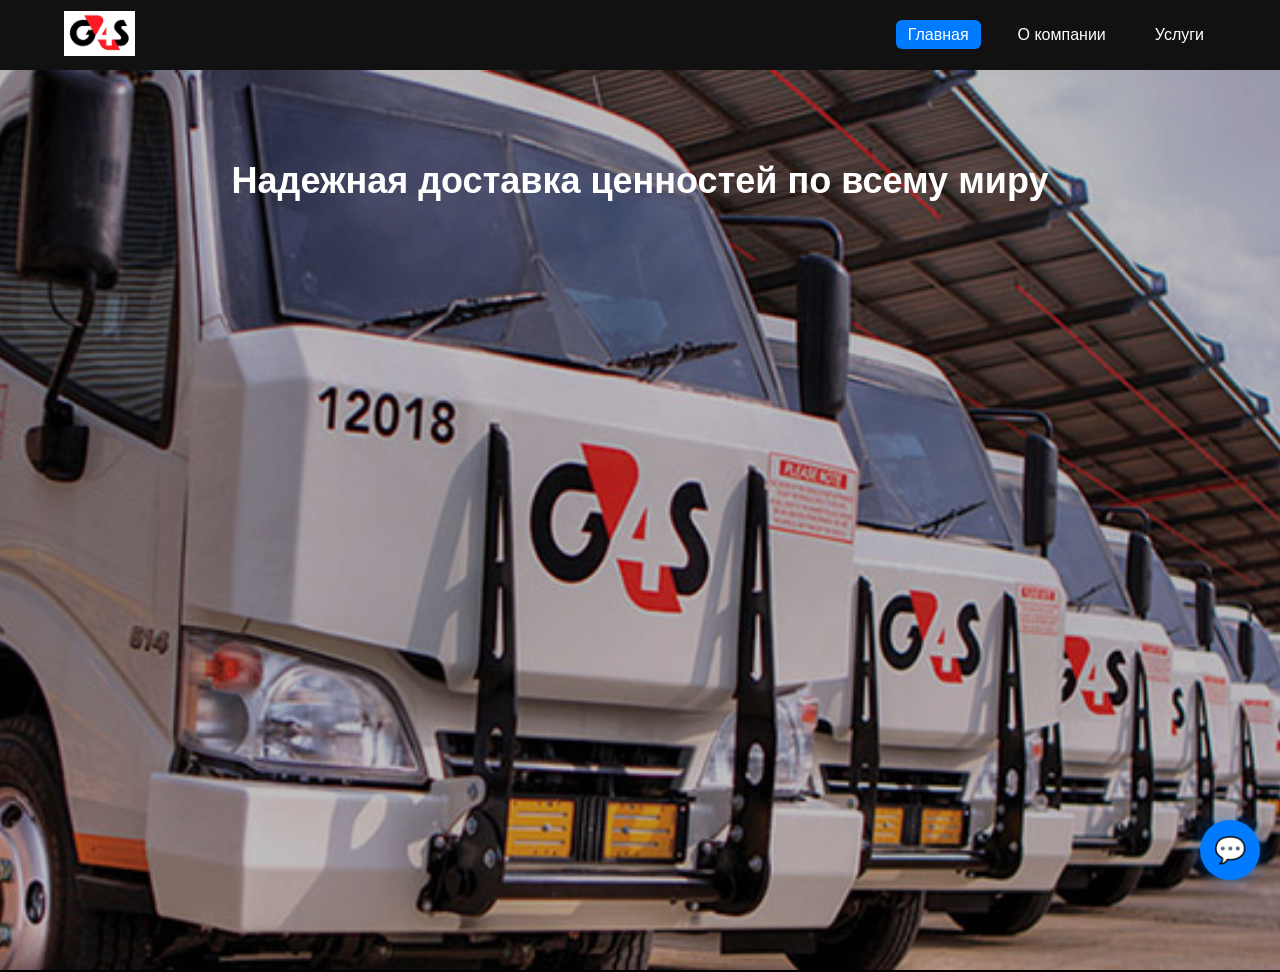
==== index.html @ 74238301 "index.html" ====
<!DOCTYPE html>
<html lang="ru">
<head>
<meta charset="UTF-8">
<meta name="viewport" content="width=device-width, initial-scale=1.0">
<title>G4S - Инкассаторская служба</title>

<style>
* { box-sizing: border-box; }

html, body {
    margin: 0;
    padding: 0;
    padding-top: 70px;
    height: 100vh;
    overflow-x: hidden;
    overflow-y: hidden; /* убираем скролл на ПК */
    font-family: Arial, sans-serif;
    color: white;
    background: black;
}

/* ===== HEADER ===== */

header {
    background: #111;
    height: 70px;
    display: flex;
    align-items: center;
    position: fixed;
    width: 100%;
    top: 0;
    z-index: 1000;
}

.container { width: 90%; margin: auto; }

nav {
    display: flex;
    justify-content: space-between;
    align-items: center;
}

/* ===== 3D ЛОГО ===== */

.logo { perspective: 800px; }

.logo img {
    height: 45px;
    animation: swing3D 4s ease-in-out infinite;
    transform-style: preserve-3d;
}

@keyframes swing3D {
    0%   { transform: rotateY(-35deg); }
    50%  { transform: rotateY(35deg); }
    100% { transform: rotateY(-35deg); }
}

/* ===== NAV ===== */

nav ul {
    list-style: none;
    display: flex;
    gap: 25px;
    margin: 0;
    padding: 0;
}

nav ul li a {
    color: white;
    text-decoration: none;
    cursor: pointer;
    padding: 6px 12px;
    border-radius: 6px;
    transition: 0.3s;
}

nav ul li a.active {
    background: #007bff;
}

nav ul li a:hover {
    background: rgba(255,255,255,0.15);
}

/* ===== HERO ===== */

.hero {
    position: relative;
    height: 100vh;
    margin-top: -70px;   /* компенсируем padding body */
    overflow: hidden;
}

/* затемнение */
.hero::after {
    content: "";
    position: absolute;
    width: 100%;
    height: 100%;
    background: rgba(0,0,0,0.25);
    top: 0;
    left: 0;
    z-index: 1;
    pointer-events: none;
}

/* слайды */
.slider {
    position: absolute;
    width: 100%;
    height: 100%;
}

.slide {
    position: absolute;
    width: 100%;
    height: 100%;
    background-size: cover;
    background-position: center;
    background-repeat: no-repeat;
    opacity: 0;
    transition: opacity 1.5s ease-in-out;
}

.slide.active { opacity: 1; }

/* ===== CONTENT ===== */

.content {
    position: relative;
    z-index: 2;
    width: 90%;
    max-width: 900px;
    margin: auto;
    padding: 60px 20px 40px;
    text-align: center;
}

.hidden { display: none; }

h1 { font-size: 36px; margin-bottom: 20px; }

#about p, #services p {
    font-size: 17px;
    line-height: 1.6;
    text-align: left;
    background: rgba(0,0,0,0.65);
    padding: 20px;
    border-radius: 12px;
}

/* ===== FOOTER ===== */

footer {
    text-align: center;
    padding: 20px;
    font-size: 14px;
    background: rgba(0,0,0,0.8);
    position: relative;
    z-index: 5;
}

/* ===== ЧАТ G4S STYLE ===== */

#chatToggle {
    position: fixed;
    bottom: 20px;
    right: 20px;
    width: 60px;
    height: 60px;
    background: #007bff;
    color: white;
    border-radius: 50%;
    font-size: 26px;
    display: flex;
    justify-content: center;
    align-items: center;
    cursor: pointer;
    z-index: 9999;
    box-shadow: 0 0 15px rgba(0,123,255,0.5);
}

#chatBox {
    position: fixed;
    bottom: 90px;
    right: 20px;
    width: 340px;
    background: #0d1117;
    color: white;
    border-radius: 14px;
    display: none;
    flex-direction: column;
    overflow: hidden;
    z-index: 9999;
    border: 1px solid #1f2937;
}

/* header */
.chat-header {
    padding: 12px;
    background: #111827;
    font-weight: bold;
    font-size: 14px;
    display: flex;
    justify-content: space-between;
    align-items: center;
}

.status {
    font-size: 12px;
    color: #22c55e;
}

#chat {
    height: 260px;
    overflow-y: auto;
    padding: 10px;
    display: flex;
    flex-direction: column;
    gap: 8px;
}

.edit-btn {
    display: inline-block;   /* гарантированно отображается */
    margin-top: 6px;
    padding: 4px 8px;
    font-size: 11px;
    background: rgba(255,255,255,0.15);
    border: none;
    color: white;
    border-radius: 6px;
    cursor: pointer;
    opacity: 1;              /* убираем возможную прозрачность */
}

.edit-btn:hover {
    background: #007bff;
    color: white;
}

.message small {
    display: block;
    font-size: 11px;
    opacity: 0.6;
    margin-top: 4px;
}
    
/* bubbles */
.message {
    max-width: 75%;
    padding: 8px 12px;
    border-radius: 12px;
    font-size: 13px;
    position: relative;
}

.client-msg {
    align-self: flex-end;
    background: #007bff;
}

.admin-msg {
    align-self: flex-start;
    background: #1f2937;
}

.message small {
    display: block;
    font-size: 10px;
    opacity: 0.7;
    margin-top: 3px;
}

#typing {
    font-size: 12px;
    opacity: 0.7;
    padding-left: 10px;
}

#chatInput {
    display: flex;
    border-top: 1px solid #1f2937;
}

#chatInput input {
    flex: 1;
    padding: 10px;
    border: none;
    outline: none;
    background: #0d1117;
    color: white;
}

#chatInput button {
    width: 60px;
    border: none;
    background: #007bff;
    color: white;
    cursor: pointer;
}
    
.message {
    position: relative;
}

.edit-btn {
    position: relative;
    z-index: 5;
}

/* ===== МОБИЛЬНАЯ ВЕРСИЯ ===== */

@media (max-width: 768px) {

    html, body {
        height: auto;
        overflow-y: auto;   /* разрешаем скролл на телефоне */
        padding-top: 95px;  /* увеличенная высота шапки */
    }

    header {
        height: auto;
        padding: 10px 0;
    }

    nav {
        flex-direction: column;
        gap: 8px;
    }

    .logo img {
        height: 34px;
    }

    nav ul {
        justify-content: center;
        gap: 12px;
        flex-wrap: wrap;
    }

    .slide {
        background-size: contain;
        background-color: black;
    }

    h1 {
        font-size: 24px;
    }

    #chatBox {
        width: 95%;
        right: 2.5%;
    }
}
</style>
</head>

<body>

<header>
<div class="container">
<nav>
<div class="logo">
<img src="g4s-logo.jpg" alt="G4S Logo">
</div>
<ul>
<li><a class="nav-link active" onclick="showSection('home', this)">Главная</a></li>
<li><a class="nav-link" onclick="showSection('about', this)">О компании</a></li>
<li><a class="nav-link" onclick="showSection('services', this)">Услуги</a></li>
</ul>
</nav>
</div>
</header>

<section class="hero">
<div class="slider">
<div class="slide active" style="background-image:url('img1.jpg')"></div>
<div class="slide" style="background-image:url('img2.jpg')"></div>
<div class="slide" style="background-image:url('img3.jpg')"></div>
</div>

<div id="home" class="content">
<h1>Надежная доставка ценностей по всему миру</h1>
</div>

<div id="about" class="content hidden">
<h1>🛡 О компании G4S</h1>

<p>
G4S Limited — международная компания в сфере безопасности и инкассации,
основанная в 1901 году. Компания предоставляет комплексные решения по защите активов,
сопровождению ценностей и управлению денежными потоками по всему миру.
</p>

<p>
📍 <strong>Штаб-квартира:</strong> Лондон, Великобритания<br>
🌍 <strong>Глобальное присутствие:</strong> более 90 стран (Великобритания, Германия, Италия, Испания, Франция, Китай, Япония, Казахстан, Узбекистан, Мали, Конго, Нигерия и другие)<br>
👥 <strong>Международная команда специалистов в сфере безопасности</strong>
</p>

<p>
G4S обеспечивает безопасность частных и государственных объектов, банков,
торговых сетей и объектов критической инфраструктуры. Компания обладает
многолетним опытом работы с финансовыми учреждениями и крупными международными проектами.
</p>

<h2>⭐ Почему выбирают G4S</h2>

<ul>
  <li>✔ Международные стандарты безопасности</li>
  <li>✔ Современные технологии и подготовленный персонал</li>
  <li>✔ Комплексный подход к защите активов</li>
  <li>✔ Надёжность и многолетний опыт работы</li>
</ul>
</div>
    
<div id="services" class="content hidden">
<h1>Наши услуги</h1>
<p>● Сбор и доставка выручки: Регулярная перевозка наличных из торговых точек, офисов, общепита в банк для зачисления на расчетный счет. 
<br><br>● Транспортировка ценностей: Доставка ценных бумаг, ювелирных изделий и важных документов. 
<br><br>● Доставка разменной монеты: Привоз наличных денег (мелких купюр/монет) из банка в кассу предприятия. 
<br><br>● Сопровождение материально ответственных лиц: Обеспечение безопасности сотрудников при перевозке ими ценностей.</p>
</div>
    
</section>
    
<footer>
© 2026 G4S. Все права защищены.
<br>Великобритания, Лондон, Victoria Street, 105, 5-й эт.
</footer>

<!-- ===== ЧАТ ===== -->

<div id="chatToggle">💬</div>

<div id="chatBox">
<div class="chat-header">
<span>G4S Support</span>
<span id="status" class="status">● Онлайн</span>
</div>

<div id="chat"></div>
<div id="typing"></div>

<div id="chatInput">
<input id="msg" placeholder="Введите сообщение">
<button onclick="sendMessage()">➤</button>
</div>
</div>

<script src="https://cdn.socket.io/4.5.4/socket.io.min.js"></script>

<script>
let slides = document.querySelectorAll(".slide");
let current = 0;

setInterval(() => {
slides[current].classList.remove("active");
current = (current + 1) % slides.length;
slides[current].classList.add("active");
}, 4000);

function showSection(id, element){
document.querySelectorAll(".content").forEach(el => el.classList.add("hidden"));
document.getElementById(id).classList.remove("hidden");
document.querySelectorAll(".nav-link").forEach(link => link.classList.remove("active"));
element.classList.add("active");
}

/* ===== ЧАТ ===== */

const chatBox = document.getElementById("chatBox");
document.getElementById("chatToggle").onclick = () => {
chatBox.style.display = chatBox.style.display === "flex" ? "none" : "flex";
};

let clientId = localStorage.getItem("clientId");
if (!clientId) {
clientId = "client_" + Math.random().toString(36).substr(2, 9);
localStorage.setItem("clientId", clientId);
}

const socket = io("https://g4s-chat-server.onrender.com", {
query: { clientId }
});
    
/* ===== СТАТУС ОНЛАЙН ===== */

socket.on("connect", () => {
    document.getElementById("status").innerText = "● Онлайн";
});

socket.on("disconnect", () => {
    document.getElementById("status").innerText = "● Не в сети";
});
    
/* ===== ИНДИКАТОР ПЕЧАТАЕТ ===== */

const input = document.getElementById("msg");

input.addEventListener("input", () => {
    socket.emit("typing", { clientId });
});

socket.on("typing", () => {
    const typing = document.getElementById("typing");
    typing.innerText = "Администратор печатает...";
    
    setTimeout(() => {
        typing.innerText = "";
    }, 2000);
});

socket.on("loadMessages", (messages) => {
document.getElementById("chat").innerHTML = "";
messages.forEach(renderMessage);
});

socket.on("newMessage", (msg) => {
renderMessage(msg);
});

socket.on("updateMessage", (msg) => {
    const div = document.getElementById(msg.id);
    if (!div) return;

    div.innerHTML = `
        <div class="msg-text">${msg.text}</div>
        ${msg.sender === "client" ? 
            `<button class="edit-btn" onclick="startEdit('${msg.id}')">Изменить</button>` 
            : ""}
        <small>
            ${new Date().toLocaleTimeString([], {hour:'2-digit', minute:'2-digit'})}
            ${msg.edited ? " (изменено)" : ""}
        </small>
    `;
});

function sendMessage() {
const text = document.getElementById("msg").value;
if (!text) return;
socket.emit("sendMessage", { text: text, sender: "client" });
document.getElementById("msg").value = "";
}

function editMessage(id) {
const newText = prompt("Изменить сообщение:");
if (!newText) return;

socket.emit("editMessage", { 
    clientId: clientId,   // 🔥 ВАЖНО
    id: id, 
    text: newText, 
    sender: "client" 
});
}

function renderMessage(msg) {
const div = document.createElement("div");
div.id = msg.id;
div.classList.add("message");
div.classList.add(msg.sender === "client" ? "client-msg" : "admin-msg");

let editButton = "";
if (msg.sender === "client") {
    editButton = `<button class="edit-btn" onclick="startEdit('${msg.id}')">Изменить</button>`;
}

div.innerHTML = `
    <div class="msg-text">${msg.text}</div>
    ${editButton}
    <small>
        ${new Date().toLocaleTimeString([], {hour:'2-digit', minute:'2-digit'})}
        ${msg.edited ? " (изменено)" : ""}
    </small>
`;

document.getElementById("chat").appendChild(div);
scrollToBottom();
}
let editingMessageId = null;

function startEdit(id) {
    const msgDiv = document.getElementById(id);
    const textDiv = msgDiv.querySelector(".msg-text");
    const oldText = textDiv.innerText;

    textDiv.innerHTML = `
        <input id="editInput" value="${oldText}" style="width:100%">
        <button onclick="saveEdit('${id}')">Сохранить</button>
    `;

    editingMessageId = id;
}
    function saveEdit(id) {
    const input = document.getElementById("editInput");
    if (!input.value) return;

    socket.emit("editMessage", {
        clientId: clientId,   // ВАЖНО
        id: id,
        text: input.value,
        sender: "client"
    });
}

function scrollToBottom(){
const chat = document.getElementById("chat");
chat.scrollTop = chat.scrollHeight;
}

</script>

</body>
</html>
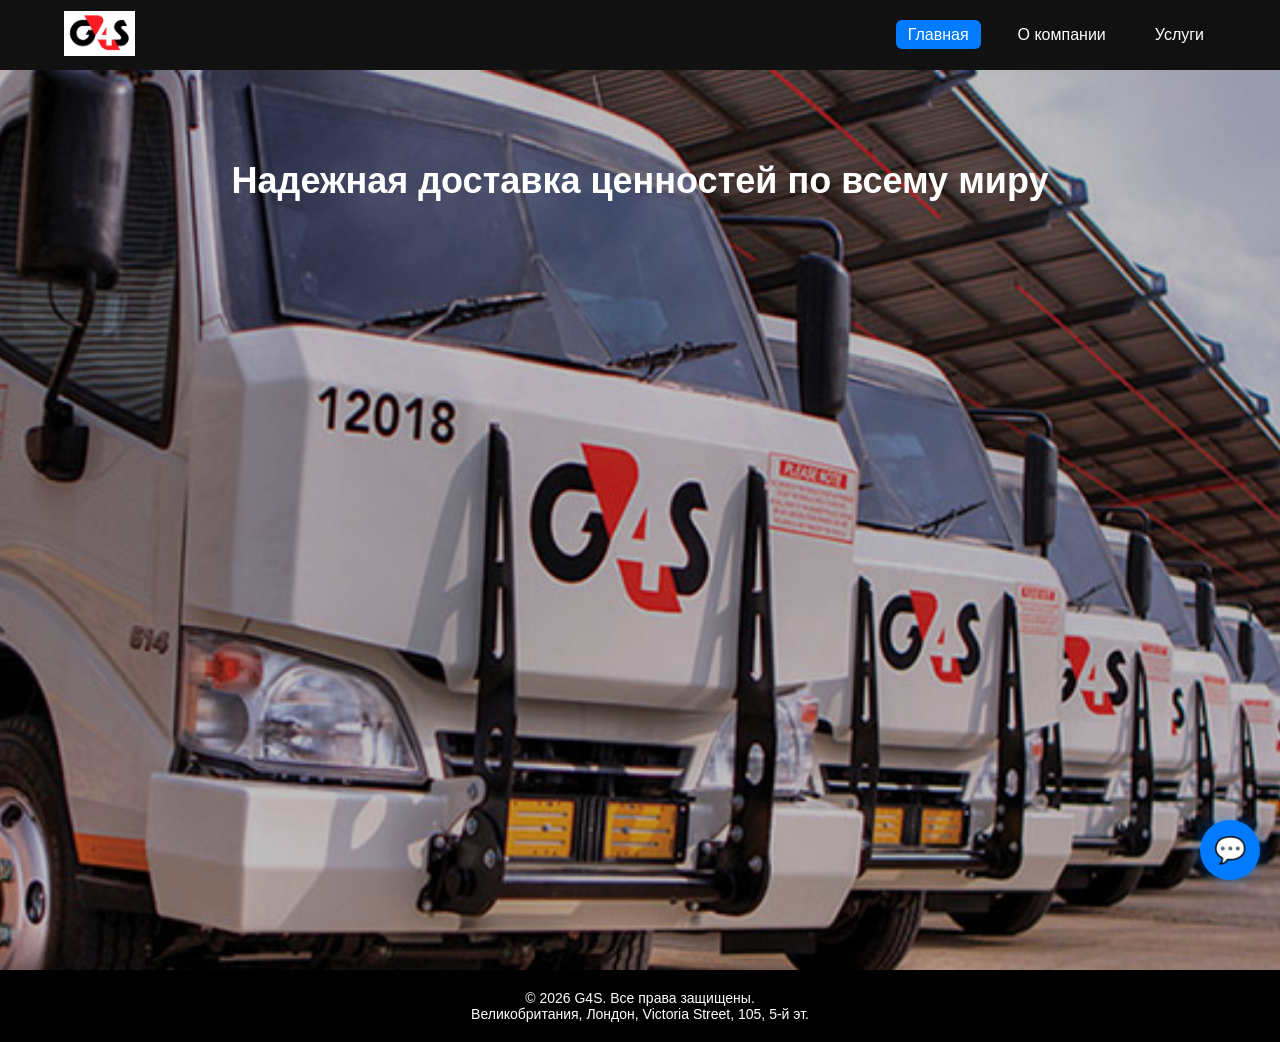
==== commit 02544b85: "index.html" ====
--- a/index.html
+++ b/index.html
@@ -12,9 +12,9 @@
     margin: 0;
     padding: 0;
     padding-top: 70px;
-    height: 100vh;
+    min-height: 100vh;
     overflow-x: hidden;
-    overflow-y: hidden; /* убираем скролл на ПК */
+    overflow-y: auto; /* скролл на ПК */
     font-family: Arial, sans-serif;
     color: white;
     background: black;
@@ -623,3 +623,4 @@
 
 
 
+
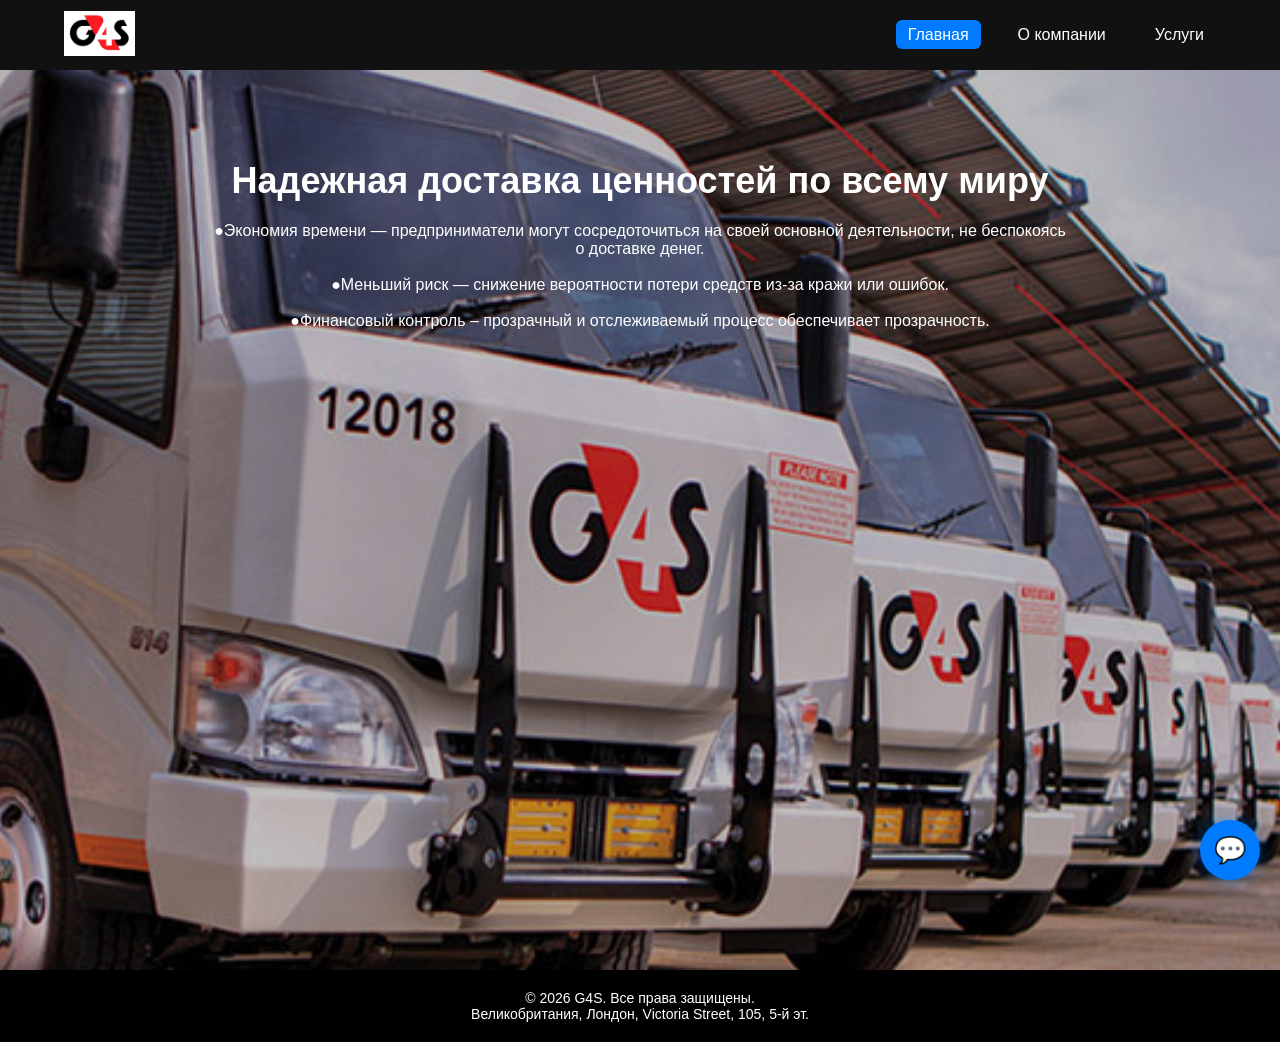
==== commit d76e67fa: "index.html" ====
--- a/index.html
+++ b/index.html
@@ -14,7 +14,7 @@
     padding-top: 70px;
     min-height: 100vh;
     overflow-x: hidden;
-    overflow-y: auto; /* скролл на ПК */
+    overflow-y: hidden; /* скролл на ПК */
     font-family: Arial, sans-serif;
     color: white;
     background: black;
@@ -353,6 +353,11 @@
         width: 95%;
         right: 2.5%;
     }
+    .hero {
+        min-height: 100vh;
+        height: auto;
+    }
+
 }
 </style>
 </head>
@@ -378,11 +383,19 @@
 <div class="slider">
 <div class="slide active" style="background-image:url('img1.jpg')"></div>
 <div class="slide" style="background-image:url('img2.jpg')"></div>
-<div class="slide" style="background-image:url('img3.jpg')"></div>
+<div class="slide"
+     style="background-image:url('img3.jpg'); background-position: center top;">
+</div>
 </div>
 
 <div id="home" class="content">
 <h1>Надежная доставка ценностей по всему миру</h1>
+<p>●Экономия времени — предприниматели могут сосредоточиться на своей основной деятельности, не беспокоясь о доставке денег.
+
+<br><br>●Меньший риск — снижение вероятности потери средств из-за кражи или ошибок.
+
+<br><br>●Финансовый контроль – прозрачный и отслеживаемый процесс обеспечивает прозрачность.</p>
+
 </div>
 
 <div id="about" class="content hidden">
@@ -617,10 +630,3 @@
 </html>
 
 
-
-
-
-
-
-
-
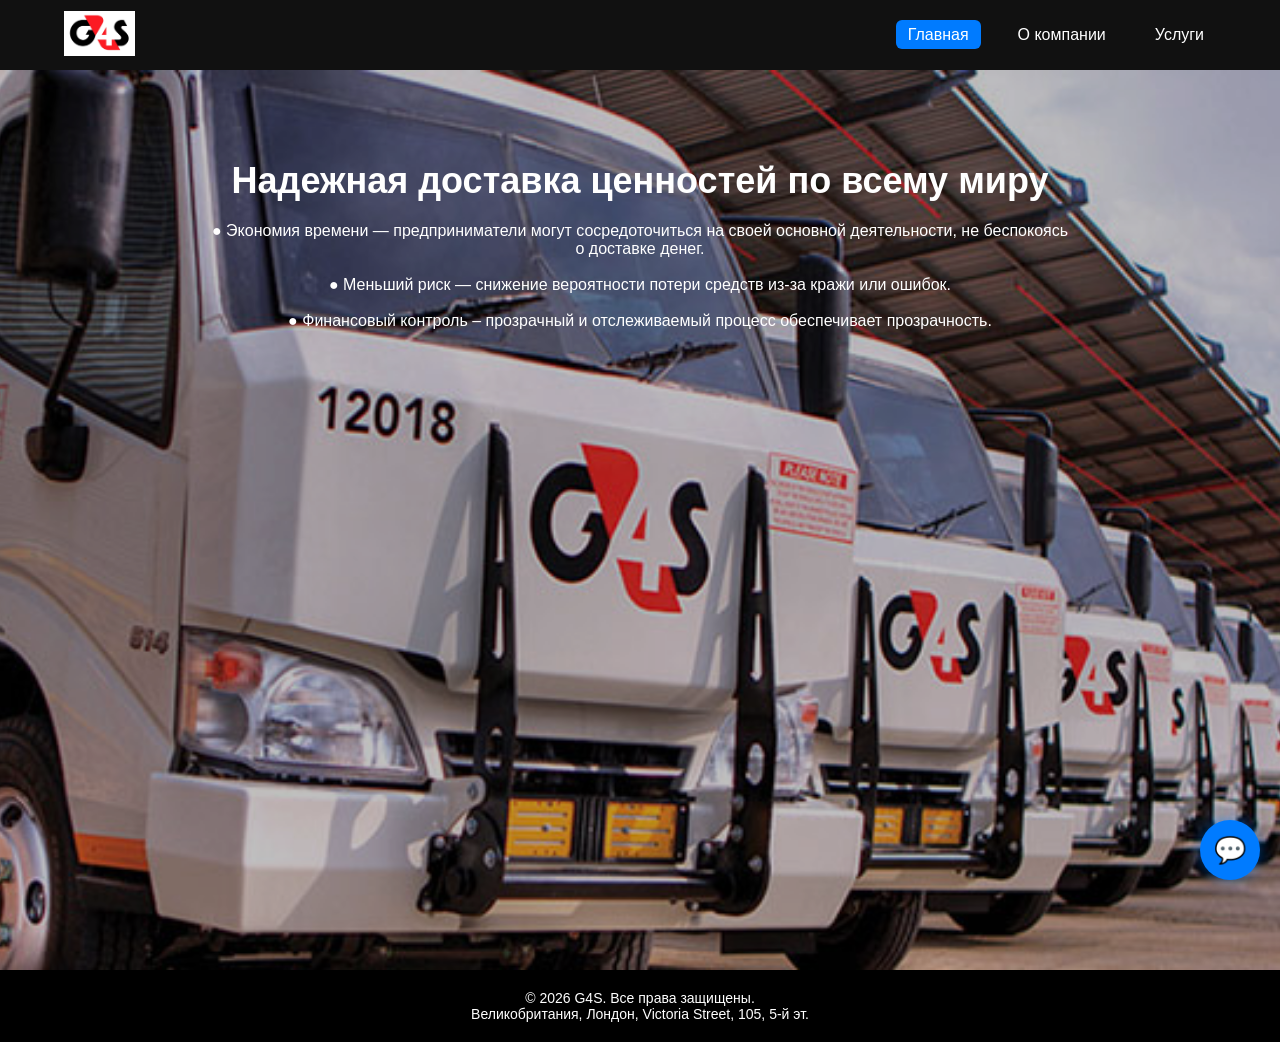
==== commit ad6048ba: "index.html" ====
--- a/index.html
+++ b/index.html
@@ -390,11 +390,11 @@
 
 <div id="home" class="content">
 <h1>Надежная доставка ценностей по всему миру</h1>
-<p>●Экономия времени — предприниматели могут сосредоточиться на своей основной деятельности, не беспокоясь о доставке денег.
-
-<br><br>●Меньший риск — снижение вероятности потери средств из-за кражи или ошибок.
-
-<br><br>●Финансовый контроль – прозрачный и отслеживаемый процесс обеспечивает прозрачность.</p>
+<p>● Экономия времени — предприниматели могут сосредоточиться на своей основной деятельности, не беспокоясь о доставке денег.
+
+<br><br>● Меньший риск — снижение вероятности потери средств из-за кражи или ошибок.
+
+<br><br>● Финансовый контроль – прозрачный и отслеживаемый процесс обеспечивает прозрачность.</p>
 
 </div>
 
@@ -628,5 +628,3 @@
 
 </body>
 </html>
-
-
